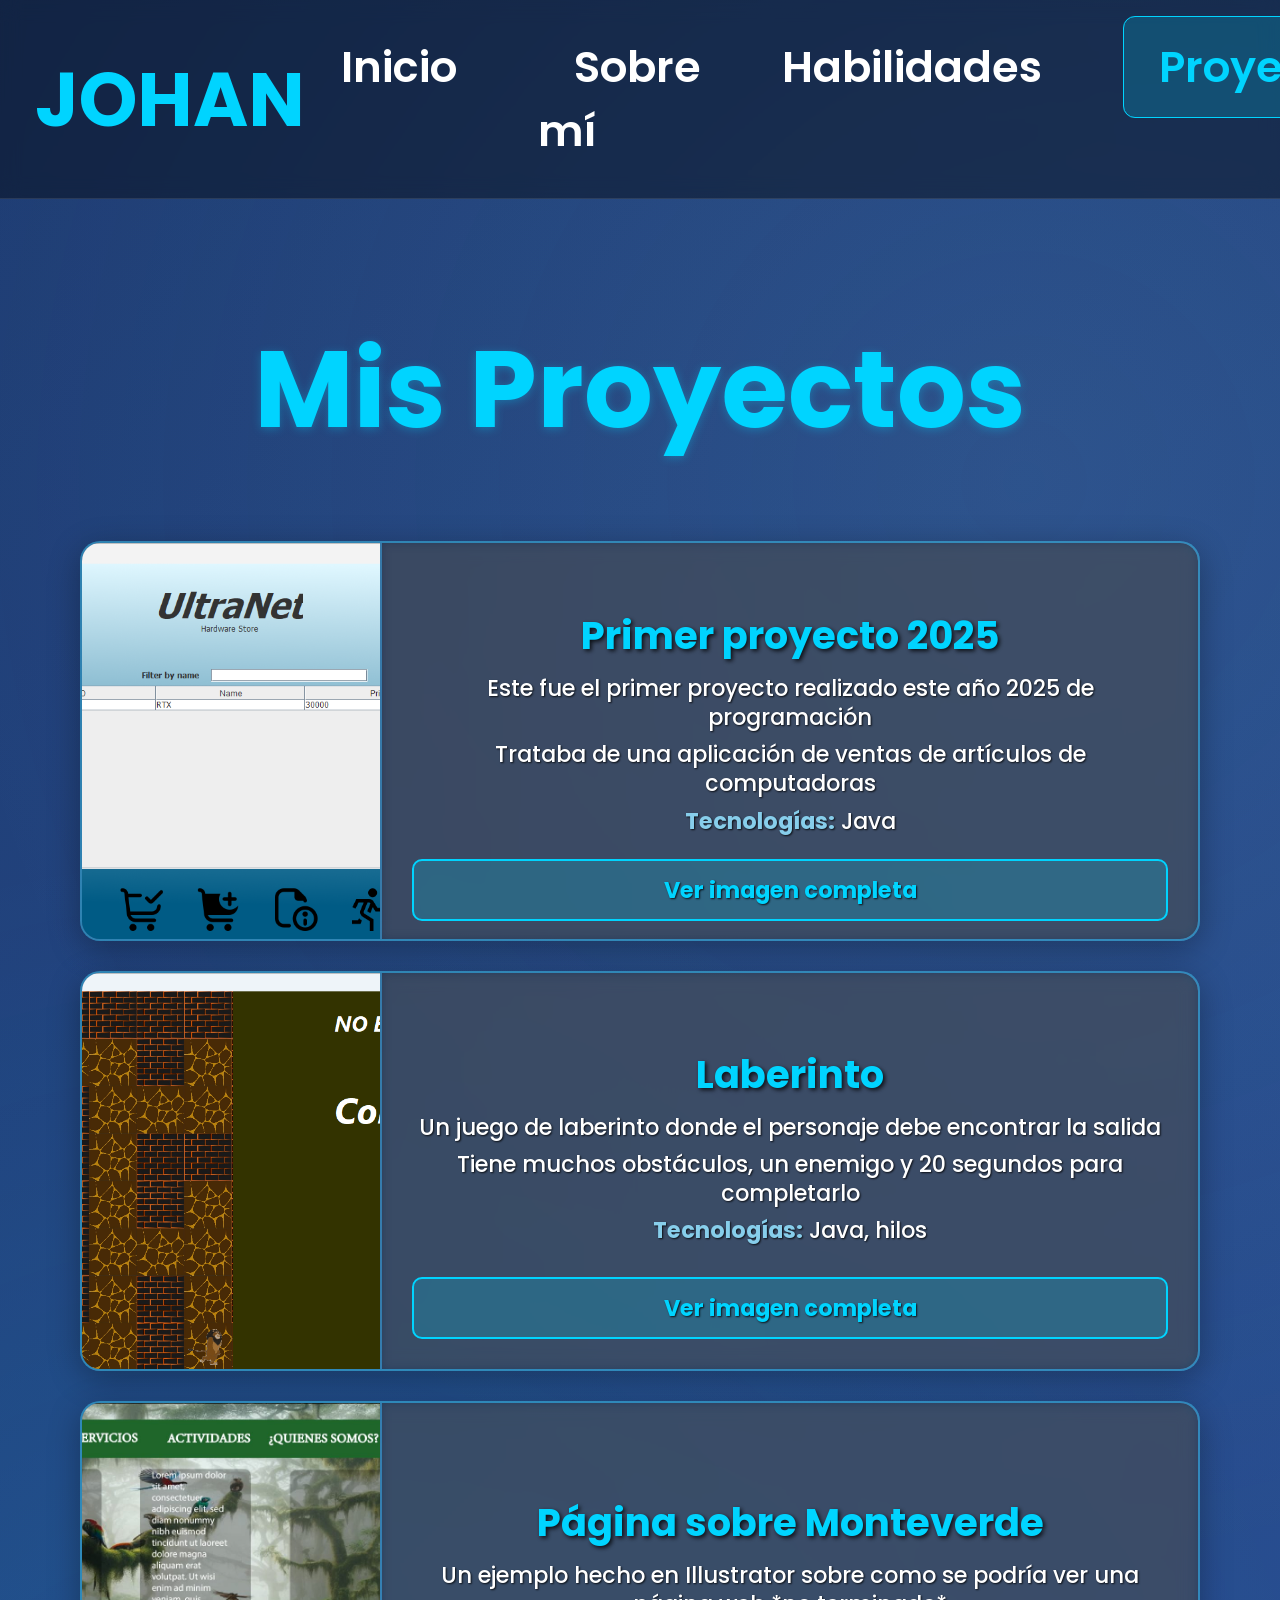
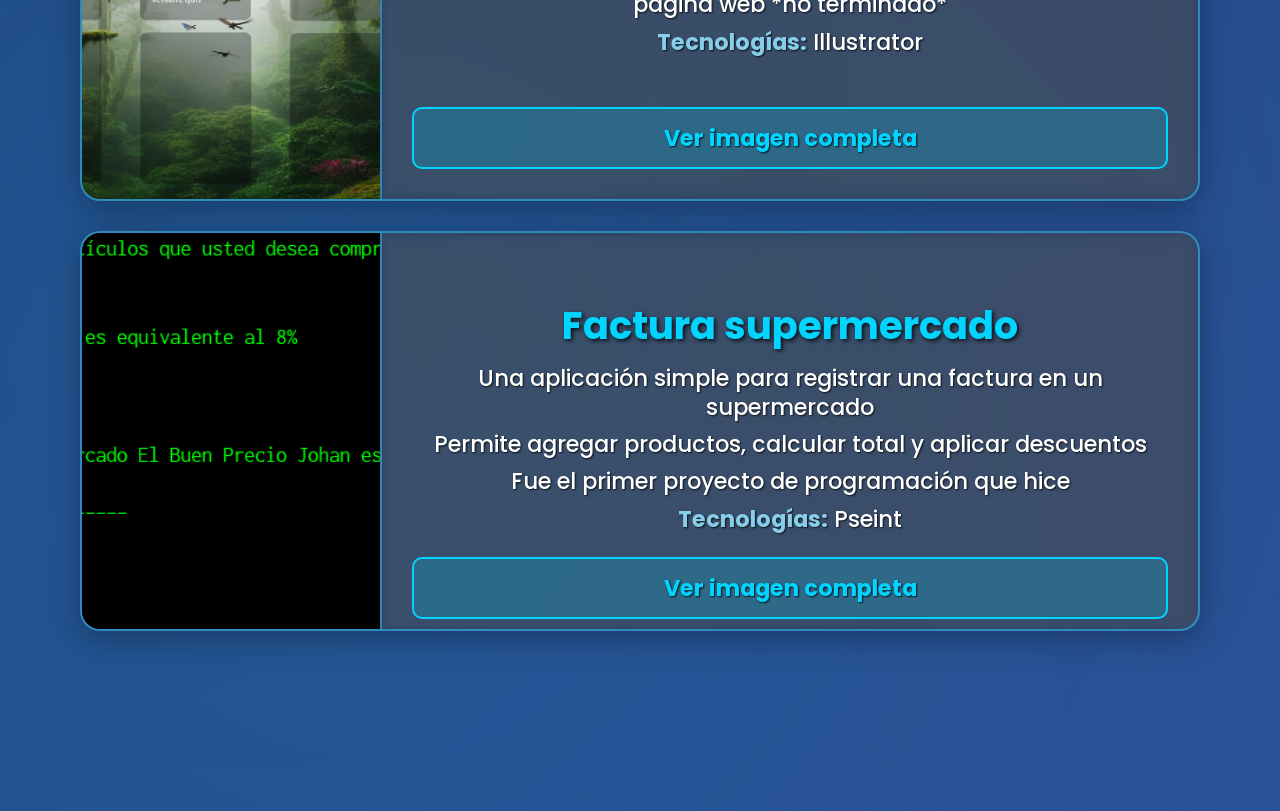
==== proyectos.html @ a05f31f9 "proyecto" ====
<!DOCTYPE html>
<html lang="es">
<head>
    <meta charset="UTF-8">
    <meta name="viewport" content="width=device-width, initial-scale=1.0">
    <title>Proyectos - Johan Méndez</title>
    <link rel="stylesheet" href="estilos.css">
    <link href="https://fonts.googleapis.com/css2?family=Poppins:wght@400;600;700&display=swap" rel="stylesheet">
</head>
<body>
    <nav>
        <div class="logo">JOHAN</div>
        <ul>
            <li><a href="index.html">Inicio</a></li>
            <li><a href="sobremi.html">Sobre mí</a></li>
            <li><a href="habilidades.html">Habilidades</a></li>
            <li><a href="proyectos.html" class="activo">Proyectos</a></li>
            <li><a href="contacto.html">Contacto</a></li>
        </ul>
    </nav>

    <main>
        <section class="contenido">
            <h1>Mis Proyectos</h1>
            
            <div class="proyectos-grid">
                <div class="proyecto">
                    <img src="Imgs/Primero2025.png" alt="Primer proyecto 2025">
                    <div class="info-proyecto">
                        <div class="contenido-texto">
                            <h3>Primer proyecto 2025</h3>
                            <p>Este fue el primer proyecto realizado este año 2025 de programación</p>
                            <p>Trataba de una aplicación de ventas de artículos de computadoras</p>
                            <p><strong>Tecnologías:</strong> Java</p>
                        </div>
                        <a href="Imgs/Primero2025.png" target="_blank" class="enlace-imagen">Ver imagen completa</a>
                    </div>
                </div>
                
                <div class="proyecto">
                    <img src="Imgs/Laberinto.png" alt="Laberinto">
                    <div class="info-proyecto">
                        <div class="contenido-texto">
                            <h3>Laberinto</h3>
                            <p>Un juego de laberinto donde el personaje debe encontrar la salida</p>
                            <p>Tiene muchos obstáculos, un enemigo y 20 segundos para completarlo</p>
                            <p><strong>Tecnologías:</strong> Java, hilos</p>
                        </div>
                        <a href="Imgs/Laberinto.png" target="_blank" class="enlace-imagen">Ver imagen completa</a>
                    </div>
                </div>
                
                <div class="proyecto">
                    <img src="Imgs/pagina web.jpg" alt="Página sobre Monteverde">
                    <div class="info-proyecto">
                        <div class="contenido-texto">
                            <h3>Página sobre Monteverde</h3>
                            <p>Un ejemplo hecho en Illustrator sobre como se podría ver una página web *no terminado*</p>
                            <p><strong>Tecnologías:</strong> Illustrator</p>
                        </div>
                        <a href="Imgs/pagina web.jpg" target="_blank" class="enlace-imagen">Ver imagen completa</a>
                    </div>
                </div>
                
                <div class="proyecto">
                    <img src="Imgs/Pseint.png" alt="Factura supermercado">
                    <div class="info-proyecto">
                        <div class="contenido-texto">
                            <h3>Factura supermercado</h3>
                            <p>Una aplicación simple para registrar una factura en un supermercado</p>
                            <p>Permite agregar productos, calcular total y aplicar descuentos</p>
                            <p>Fue el primer proyecto de programación que hice</p>
                            <p><strong>Tecnologías:</strong> Pseint</p>
                        </div>
                        <a href="Imgs/Pseint.png" target="_blank" class="enlace-imagen">Ver imagen completa</a>
                    </div>
                </div>
            </div>
        </section>
    </main>
</body>
</html>
---- estilos.css ----
/* Estilos básicos */
* {
  margin: 0;
  padding: 0;
  box-sizing: border-box;
}

body {
  font-family: "Poppins", Arial, sans-serif;
  background: radial-gradient(circle at 20% 80%, rgba(0, 212, 255, 0.1) 0%, transparent 50%),
    radial-gradient(circle at 80% 20%, rgba(135, 206, 235, 0.1) 0%, transparent 50%),
    linear-gradient(135deg, #1e3c72 0%, #2a5298 100%);
  color: white;
  min-height: 100vh;
  font-size: 2.4rem;
}

/* Navegación */
nav {
  background: rgba(0, 0, 0, 0.4);
  padding: 35px;
  display: flex;
  justify-content: space-between;
  align-items: center;
  backdrop-filter: blur(10px);
  border-bottom: 1px solid rgba(255, 255, 255, 0.1);
}

.logo {
  font-size: 75px;
  font-weight: 700;
  color: #00d4ff;
}

nav ul {
  list-style: none;
  display: flex;
  gap: 45px;
}

nav a {
  color: white;
  text-decoration: none;
  padding: 20px 35px;
  border-radius: 12px;
  transition: all 0.3s;
  font-size: 2.7rem;
  font-weight: 600;
  border: 1px solid transparent;
}

nav a:hover,
nav a.activo {
  background: rgba(0, 212, 255, 0.2);
  border: 1px solid #00d4ff;
  color: #00d4ff;
}

/* Contenido principal */
main {
  padding: 70px 40px;
  max-width: 2000px;
  margin: 0 auto;
}

.inicio {
  text-align: center;
  padding: 120px 40px;
  min-height: calc(100vh - 200px);
  display: flex;
  flex-direction: column;
  justify-content: center;
  align-items: center;
}

.foto-perfil {
  width: 400px;
  height: 400px;
  border-radius: 50%;
  margin-bottom: 60px;
  border: 6px solid #00d4ff;
  box-shadow: 0 0 40px rgba(0, 212, 255, 0.3);
}

h1 {
  font-size: 8.25rem;
  margin-bottom: 30px;
  color: #00d4ff;
  text-shadow: 0 2px 10px rgba(0, 212, 255, 0.3);
}

h2 {
  font-size: 4.8rem;
  margin-bottom: 40px;
  color: #87ceeb;
}

h3 {
  font-size: 3.3rem;
  margin-bottom: 20px;
  color: #00d4ff;
}

p {
  font-size: 3rem;
  line-height: 1.7;
  margin-bottom: 40px;
  max-width: 1000px;
  margin-left: auto;
  margin-right: auto;
}

.boton {
  display: inline-block;
  background: linear-gradient(45deg, #00d4ff, #87ceeb);
  color: #1e3c72;
  padding: 30px 60px;
  text-decoration: none;
  border-radius: 45px;
  font-weight: 600;
  margin-top: 40px;
  transition: all 0.3s;
  font-size: 2.7rem;
  box-shadow: 0 5px 15px rgba(0, 212, 255, 0.3);
}

.boton:hover {
  transform: translateY(-3px);
  box-shadow: 0 8px 25px rgba(0, 212, 255, 0.4);
}

/* Páginas de contenido */
.contenido {
  padding: 40px;
}

.contenido h1 {
  text-align: center;
  margin-bottom: 70px;
  font-size: 6.75rem;
}

.contenido h2 {
  color: #00d4ff;
  margin: 50px 0 40px 0;
  font-size: 4.2rem;
}

.contenido h3 {
  color: #87ceeb;
  margin: 40px 0 25px 0;
  font-size: 3rem;
}

.contenido p {
  font-size: 2.4rem;
  margin-bottom: 25px;
}

.foto-sobre-mi {
  float: right;
  margin: 0 0 35px 35px;
  border-radius: 20px;
  max-width: 350px;
  box-shadow: 0 5px 15px rgba(0, 0, 0, 0.3);
}

/* Habilidades simplificadas */
.lista-habilidades {
  display: grid;
  grid-template-columns: repeat(auto-fit, minmax(400px, 1fr));
  gap: 35px;
  margin-bottom: 70px;
}

.habilidad-simple {
  background: rgba(255, 255, 255, 0.1);
  padding: 40px;
  border-radius: 20px;
  text-align: center;
  border: 1px solid rgba(0, 212, 255, 0.2);
  backdrop-filter: blur(5px);
}

.habilidad-simple h3 {
  color: #00d4ff;
  margin-bottom: 20px;
  font-size: 2.7rem;
}

.habilidad-simple p {
  font-size: 2.1rem;
  margin: 0;
}

/* Contenedor de proyectos - ARREGLADO COMPLETAMENTE */
.proyectos-grid {
  display: grid;
  grid-template-columns: 1fr 1fr;
  grid-template-rows: 1fr 1fr;
  gap: 30px;
  margin-bottom: 70px;
}

/* Proyectos - COMPLETAMENTE ARREGLADOS */
.proyecto {
  display: flex;
  background: rgba(255, 255, 255, 0.15);
  border-radius: 20px;
  overflow: hidden;
  border: 2px solid rgba(0, 212, 255, 0.3);
  backdrop-filter: blur(10px);
  height: 450px;
  box-shadow: 0 8px 32px rgba(0, 0, 0, 0.3);
}

.proyecto img {
  width: 300px;
  height: 450px;
  object-fit: cover;
  object-position: center;
  flex-shrink: 0;
  border-right: 2px solid rgba(0, 212, 255, 0.2);
}

.info-proyecto {
  padding: 30px;
  flex: 1;
  display: flex;
  flex-direction: column;
  justify-content: space-between;
  background: rgba(0, 0, 0, 0.4);
  backdrop-filter: blur(5px);
}

.contenido-texto {
  flex: 1;
  display: flex;
  flex-direction: column;
  justify-content: center;
}

.info-proyecto h3 {
  color: #00d4ff;
  margin-bottom: 15px;
  font-size: 2.4rem;
  text-align: center;
  line-height: 1.2;
  text-shadow: 2px 2px 4px rgba(0, 0, 0, 0.8);
  font-weight: 700;
}

.info-proyecto p {
  font-size: 1.4rem;
  margin-bottom: 8px;
  text-align: center;
  line-height: 1.3;
  color: #ffffff;
  text-shadow: 1px 1px 2px rgba(0, 0, 0, 0.8);
  font-weight: 500;
}

.info-proyecto p strong {
  color: #87ceeb;
  font-weight: 700;
}

/* Enlace MUY visible */
.enlace-imagen {
  color: #00d4ff;
  text-decoration: none;
  font-size: 1.4rem;
  font-weight: 700;
  display: block;
  text-align: center;
  margin-top: 15px;
  padding: 12px 20px;
  background: rgba(0, 212, 255, 0.2);
  border-radius: 10px;
  border: 2px solid #00d4ff;
  text-shadow: 1px 1px 2px rgba(0, 0, 0, 0.8);
  transition: all 0.3s ease;
}

.enlace-imagen:hover {
  color: #ffffff;
  background: rgba(0, 212, 255, 0.4);
  border-color: #87ceeb;
  transform: translateY(-2px);
  box-shadow: 0 4px 15px rgba(0, 212, 255, 0.4);
}

/* Contacto sin formulario */
.info-contacto-centro {
  max-width: 800px;
  margin: 0 auto;
  text-align: center;
}

.info-contacto-centro h2 {
  margin-bottom: 50px;
  font-size: 4.5rem;
}

.dato-contacto {
  background: rgba(255, 255, 255, 0.1);
  padding: 35px;
  margin-bottom: 25px;
  border-radius: 20px;
  border: 1px solid rgba(0, 212, 255, 0.2);
  backdrop-filter: blur(5px);
}

.dato-contacto h3 {
  color: #00d4ff;
  margin-bottom: 15px;
  font-size: 2.7rem;
}

.dato-contacto p {
  font-size: 2.25rem;
  margin: 0;
}

.redes-sociales {
  margin-top: 50px;
}

.redes-sociales h3 {
  margin-bottom: 30px;
  font-size: 3.3rem;
}

.enlaces-redes {
  display: flex;
  justify-content: center;
  gap: 40px;
}

.enlaces-redes a {
  color: #00d4ff;
  text-decoration: none;
  font-size: 2.25rem;
  font-weight: 600;
  padding: 18px 30px;
  background: rgba(255, 255, 255, 0.1);
  border-radius: 15px;
  transition: all 0.3s;
  border: 1px solid rgba(0, 212, 255, 0.3);
}

.enlaces-redes a:hover {
  background: rgba(0, 212, 255, 0.2);
  border-color: #00d4ff;
}

/* Footer */
footer {
  background: rgba(0, 0, 0, 0.4);
  text-align: center;
  padding: 35px;
  margin-top: 70px;
  font-size: 2.1rem;
  backdrop-filter: blur(10px);
  border-top: 1px solid rgba(255, 255, 255, 0.1);
}

/* Responsive */
@media (max-width: 1400px) {
  .proyectos-grid {
    grid-template-columns: 1fr;
    grid-template-rows: auto;
    min-height: auto;
  }

  .proyecto {
    height: 400px;
  }

  .proyecto img {
    width: 300px;
    height: 400px;
  }
}

@media (max-width: 768px) {
  nav {
    flex-direction: column;
    gap: 30px;
    padding: 25px;
  }

  .logo {
    font-size: 52.5px;
  }

  nav ul {
    flex-wrap: wrap;
    justify-content: center;
    gap: 25px;
  }

  nav a {
    font-size: 2.1rem;
    padding: 15px 25px;
  }

  h1 {
    font-size: 5.25rem;
  }

  h2 {
    font-size: 3.3rem;
  }

  .contenido h1 {
    font-size: 4.5rem;
  }

  .foto-perfil {
    width: 250px;
    height: 250px;
  }

  .foto-sobre-mi {
    float: none;
    display: block;
    margin: 25px auto;
    max-width: 280px;
  }

  .proyecto {
    flex-direction: column;
    height: auto;
  }

  .proyecto img {
    width: 100%;
    height: 250px;
  }

  .info-proyecto {
    padding: 30px;
  }

  .info-proyecto h3 {
    font-size: 2.4rem;
  }

  .info-proyecto p {
    font-size: 1.6rem;
  }

  .enlace-imagen {
    font-size: 1.4rem;
  }

  .lista-habilidades {
    grid-template-columns: 1fr;
  }

  .enlaces-redes {
    flex-direction: column;
    gap: 20px;
  }

  p {
    font-size: 2.1rem;
  }
}
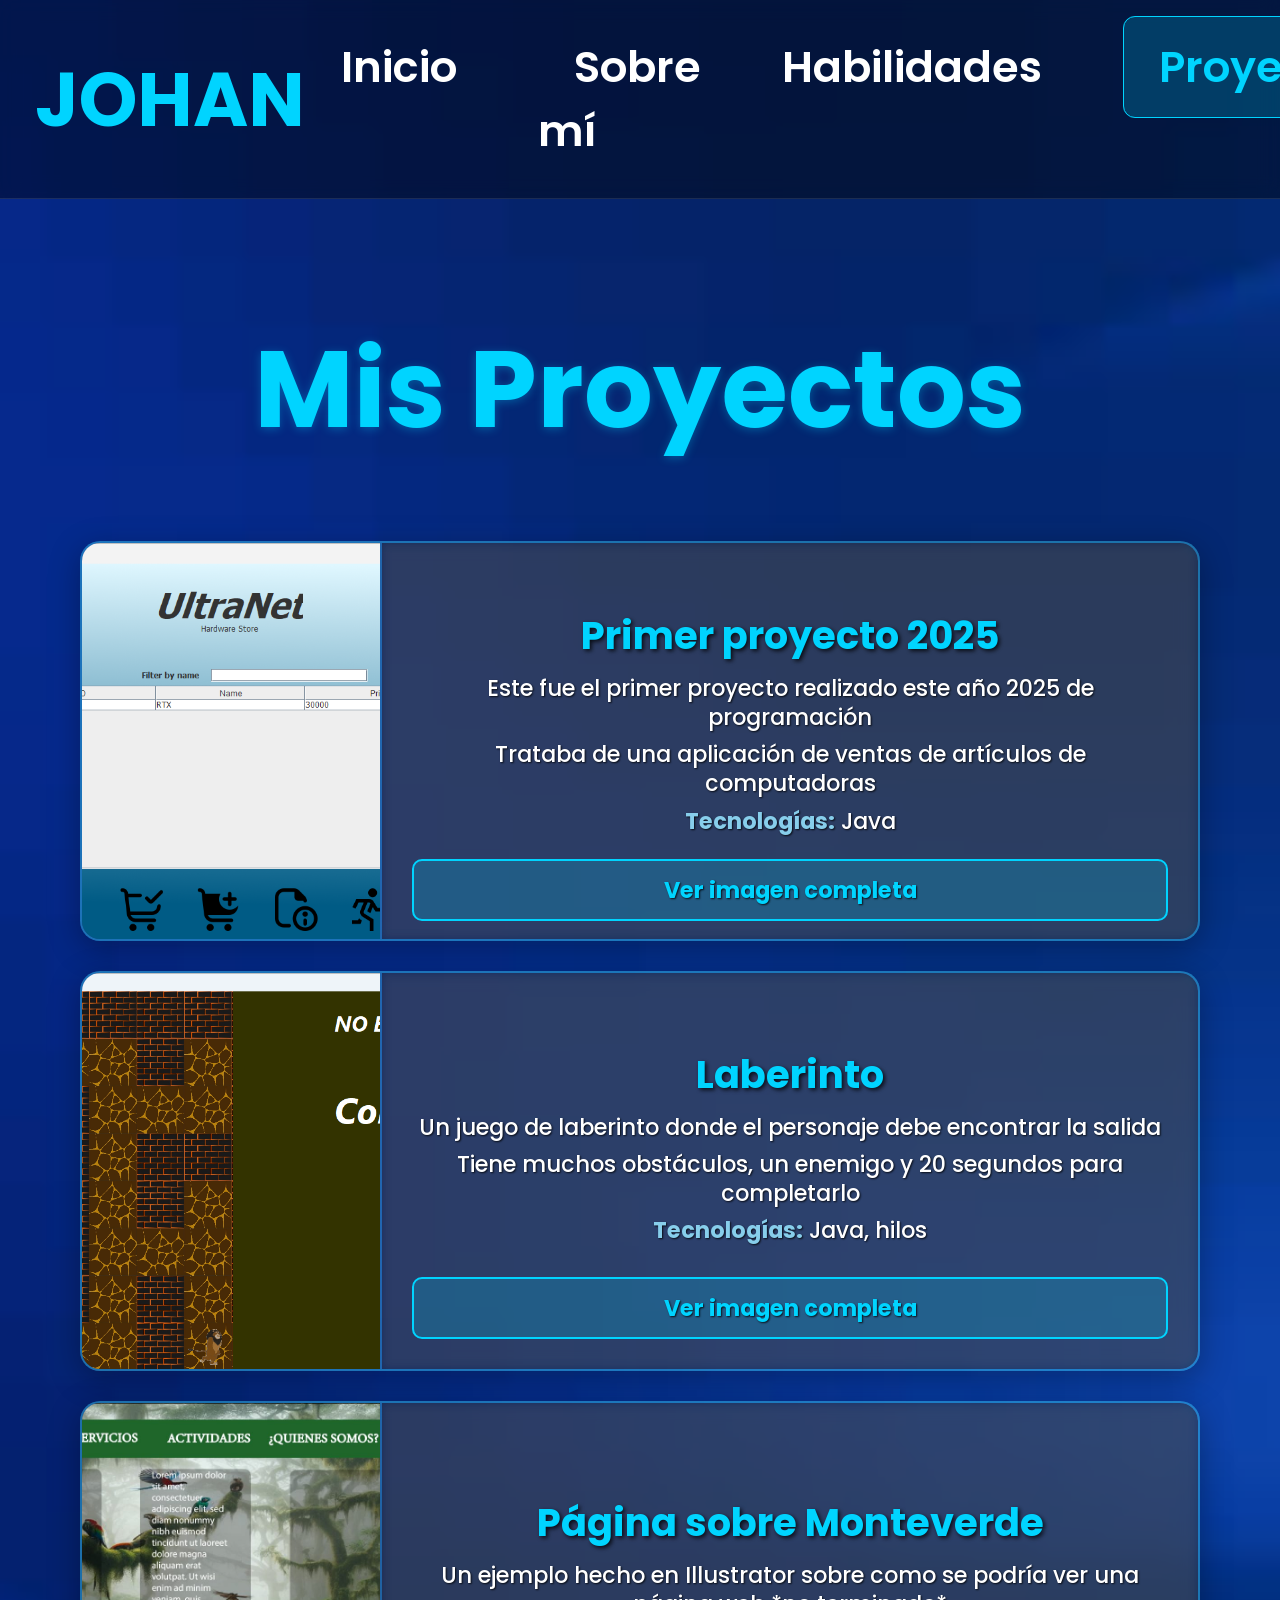
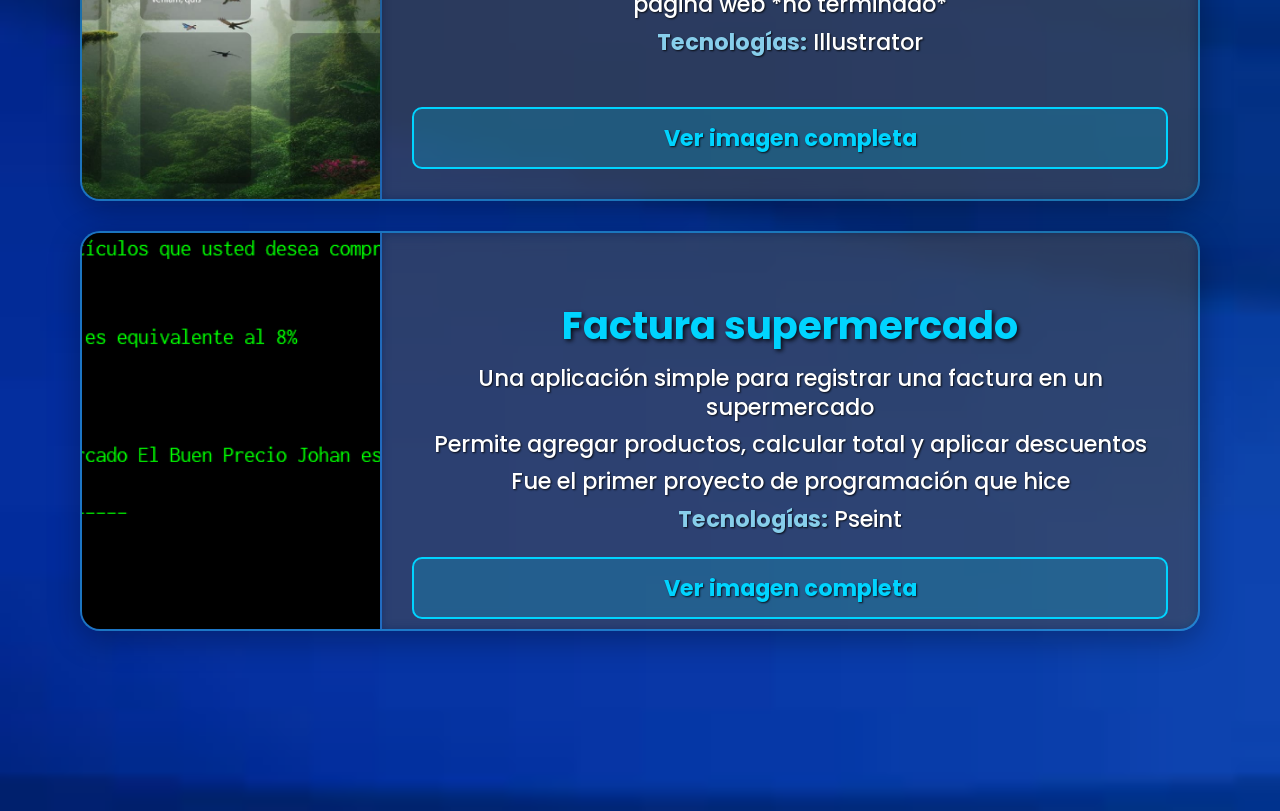
==== commit 211ad16b: "Fondo" ====
--- a/proyectos.html
+++ b/proyectos.html
@@ -51,14 +51,14 @@
                 </div>
                 
                 <div class="proyecto">
-                    <img src="Imgs/pagina web.jpg" alt="Página sobre Monteverde">
+                    <img src="Imgs/paginaweb.jpg" alt="Página sobre Monteverde">
                     <div class="info-proyecto">
                         <div class="contenido-texto">
                             <h3>Página sobre Monteverde</h3>
                             <p>Un ejemplo hecho en Illustrator sobre como se podría ver una página web *no terminado*</p>
                             <p><strong>Tecnologías:</strong> Illustrator</p>
                         </div>
-                        <a href="Imgs/pagina web.jpg" target="_blank" class="enlace-imagen">Ver imagen completa</a>
+                        <a href="Imgs/paginaweb.jpg" target="_blank" class="enlace-imagen">Ver imagen completa</a>
                     </div>
                 </div>
                 
--- a/estilos.css
+++ b/estilos.css
@@ -7,12 +7,29 @@
 
 body {
   font-family: "Poppins", Arial, sans-serif;
-  background: radial-gradient(circle at 20% 80%, rgba(0, 212, 255, 0.1) 0%, transparent 50%),
-    radial-gradient(circle at 80% 20%, rgba(135, 206, 235, 0.1) 0%, transparent 50%),
-    linear-gradient(135deg, #1e3c72 0%, #2a5298 100%);
-  color: white;
   min-height: 100vh;
-  font-size: 2.4rem;
+  color: #fff;
+  /* Varias capas de la misma imagen para simular olas moviéndose */
+  background:
+    url('Imgs/Fondo.png') repeat-x 0 0,
+    url('Imgs/Fondo.png') repeat-x 0 100px,
+    url('Imgs/Fondo.png') repeat-x 0 200px;
+  background-size: cover, cover, cover;
+  animation: wave1 12s linear infinite, wave2 18s linear infinite, wave3 24s linear infinite;
+}
+
+/* Animaciones para cada capa */
+@keyframes wave1 {
+  0% { background-position: 0 0, 0 100px, 0 200px; }
+  100% { background-position: 1000px 0, 0 100px, 0 200px; }
+}
+@keyframes wave2 {
+  0% { background-position: 0 0, 0 100px, 0 200px; }
+  100% { background-position: 0 0, 1200px 100px, 0 200px; }
+}
+@keyframes wave3 {
+  0% { background-position: 0 0, 0 100px, 0 200px; }
+  100% { background-position: 0 0, 0 100px, 1400px 200px; }
 }
 
 /* Navegación */
@@ -365,7 +382,190 @@
   border-top: 1px solid rgba(255, 255, 255, 0.1);
 }
 
+/* Formulario de contacto */
+.form-contacto {
+  display: flex;
+  flex-direction: column;
+  gap: 18px;
+  max-width: 420px;
+  margin: 0 auto;
+  margin-top: 18px;
+}
+
+.form-contacto input,
+.form-contacto textarea {
+  padding: 12px;
+  border-radius: 8px;
+  border: none;
+  font-size: 1.1rem;
+  font-family: inherit;
+  background: rgba(255, 255, 255, 0.12);
+  color: #fff;
+  resize: none;
+}
+
+.form-contacto textarea {
+  min-height: 90px;
+  max-width: 100%;
+}
+
+.form-contacto button {
+  background: linear-gradient(90deg, #00d4ff 60%, #0099ff 100%);
+  color: #181c24;
+  font-weight: 700;
+  padding: 12px 0;
+  border-radius: 8px;
+  border: none;
+  font-size: 1.1rem;
+  cursor: pointer;
+  transition: background 0.2s, color 0.2s;
+}
+
+.form-contacto button:hover {
+  background: #fff;
+  color: #0099ff;
+}
+
+/* Sección de contacto con formulario */
+.contacto-flex {
+  display: flex;
+  justify-content: center;
+  align-items: flex-start;
+  gap: 90px;
+  max-width: 1600px;
+  margin: 0 auto;
+  padding: 90px 40px;
+}
+
+.info-contacto,
+.form-contacto {
+  flex: 1;
+  background: rgba(0, 0, 0, 0.13);
+  border-radius: 28px;
+  padding: 60px 40px;
+  box-shadow: 0 8px 32px rgba(0, 0, 0, 0.13);
+  min-width: 420px;
+  max-width: 700px;
+}
+
+.info-contacto h1,
+.form-contacto h2 {
+  font-size: 4.5rem;
+  margin-bottom: 50px;
+  color: #00d4ff;
+  text-align: left;
+}
+
+.dato-contacto h3 {
+  font-size: 3rem;
+  color: #87ceeb;
+  margin-bottom: 10px;
+}
+
+.dato-contacto p {
+  font-size: 2.3rem;
+  margin-bottom: 30px;
+  word-break: break-all;
+}
+
+.form-contacto {
+  display: flex;
+  flex-direction: column;
+  gap: 30px;
+  max-width: 700px;
+  margin: 0 auto;
+}
+
+.form-contacto input,
+.form-contacto textarea {
+  padding: 28px;
+  border-radius: 12px;
+  border: none;
+  font-size: 2.2rem;
+  font-family: inherit;
+  background: rgba(255, 255, 255, 0.18);
+  color: #fff;
+  resize: none;
+}
+
+.form-contacto textarea {
+  min-height: 160px;
+  max-width: 100%;
+}
+
+.form-contacto button {
+  background: linear-gradient(90deg, #00d4ff 60%, #0099ff 100%);
+  color: #181c24;
+  font-weight: 700;
+  padding: 28px 0;
+  border-radius: 12px;
+  border: none;
+  font-size: 2.2rem;
+  cursor: pointer;
+  transition: background 0.2s, color 0.2s;
+}
+
+.form-contacto button:hover {
+  background: #fff;
+  color: #0099ff;
+}
+
 /* Responsive */
+@media (max-width: 1100px) {
+  .contacto-flex {
+    flex-direction: column;
+    align-items: center;
+    gap: 40px;
+    padding: 40px 8px;
+  }
+  .info-contacto,
+  .form-contacto {
+    max-width: 98vw;
+    width: 100%;
+    padding: 32px 8px;
+    min-width: unset;
+  }
+  .info-contacto h1,
+  .form-contacto h2 {
+    font-size: 3rem;
+    text-align: center;
+  }
+  .dato-contacto h3 {
+    font-size: 2.1rem;
+    text-align: center;
+  }
+  .dato-contacto p {
+    font-size: 1.7rem;
+    text-align: center;
+  }
+  .form-contacto input,
+  .form-contacto textarea {
+    font-size: 1.5rem;
+    padding: 16px;
+  }
+  .form-contacto button {
+    font-size: 1.5rem;
+    padding: 16px 0;
+  }
+}
+
+@media (max-width: 900px) {
+  .contacto-flex {
+    flex-direction: column;
+    align-items: center;
+    gap: 32px;
+    padding: 32px 8px;
+  }
+
+  .info-contacto,
+  .form-contacto {
+    max-width: 98vw;
+    width: 100%;
+    padding: 32px 8px;
+    min-width: unset;
+  }
+}
+
 @media (max-width: 1400px) {
   .proyectos-grid {
     grid-template-columns: 1fr;
@@ -468,3 +668,10 @@
     font-size: 2.1rem;
   }
 }
+
+@media (max-width: 600px) {
+  .form-contacto {
+    max-width: 98vw;
+    padding: 0 4px;
+  }
+}
